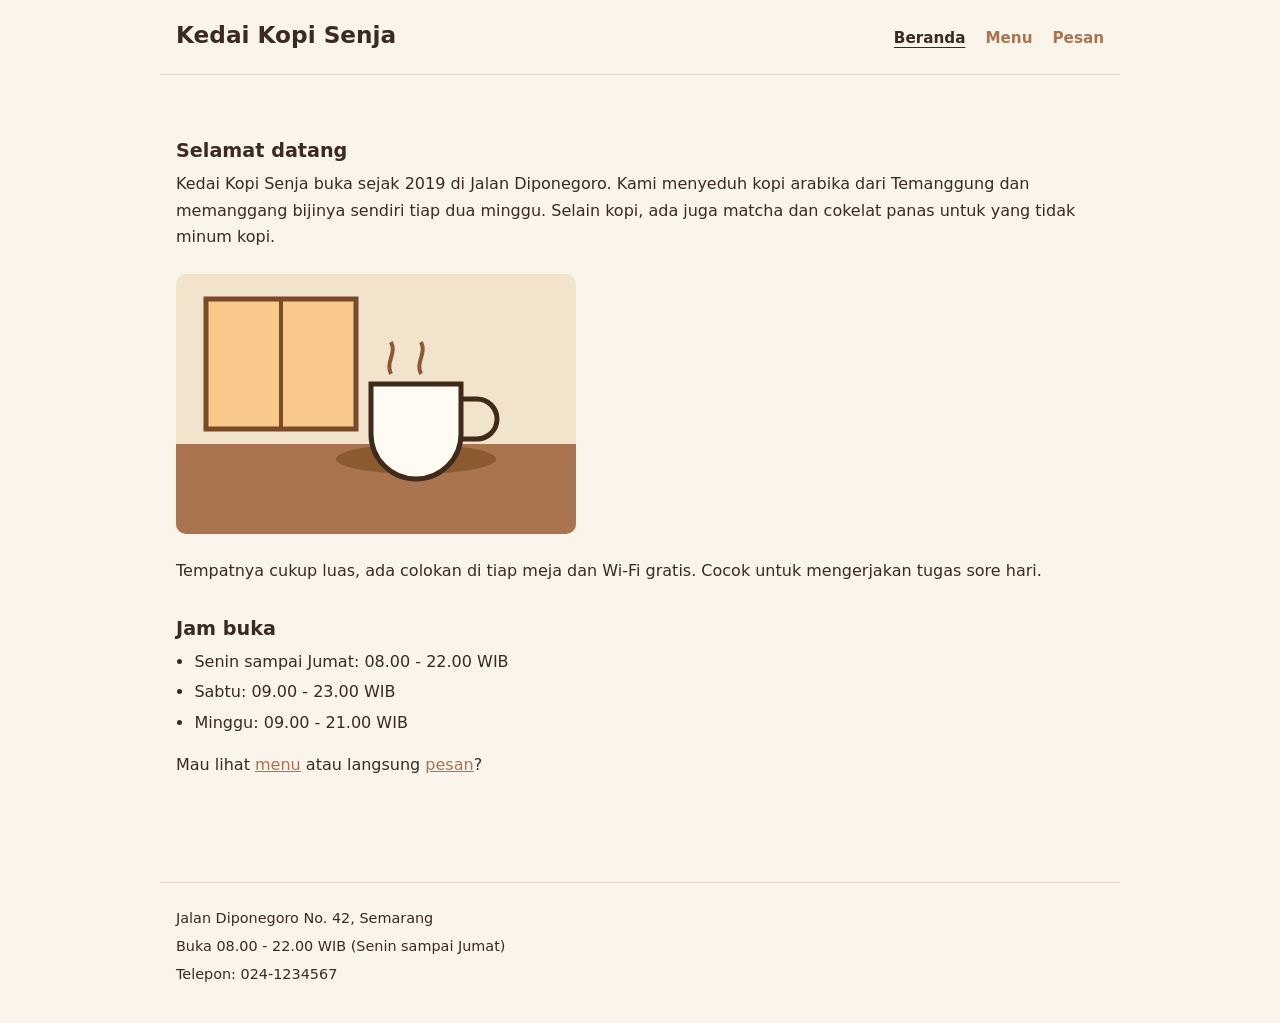
==== index.html @ 79bfb61e "Tambah CSS dan tata letak responsif untuk tiga halaman" ====
<!doctype html>
<html lang="id">
  <head>
    <meta charset="utf-8" />
    <meta name="viewport" content="width=device-width, initial-scale=1" />
    <title>Kedai Kopi Senja - Beranda</title>
    <link rel="stylesheet" href="css/style.css" />
  </head>
  <body>
    <header>
      <h1>Kedai Kopi Senja</h1>
      <nav>
        <ul>
          <li><a class="aktif" href="index.html">Beranda</a></li>
          <li><a href="menu.html">Menu</a></li>
          <li><a href="pesan.html">Pesan</a></li>
        </ul>
      </nav>
    </header>

    <main>
      <h2>Selamat datang</h2>
      <p>
        Kedai Kopi Senja buka sejak 2019 di Jalan Diponegoro. Kami menyeduh kopi
        arabika dari Temanggung dan memanggang bijinya sendiri tiap dua minggu.
        Selain kopi, ada juga matcha dan cokelat panas untuk yang tidak minum
        kopi.
      </p>
      <img
        class="foto-kedai"
        src="img/suasana-kedai.svg"
        alt="Cangkir kopi di atas meja kayu dekat jendela"
        width="400"
        height="260"
      />
      <p>
        Tempatnya cukup luas, ada colokan di tiap meja dan Wi-Fi gratis. Cocok
        untuk mengerjakan tugas sore hari.
      </p>

      <h2>Jam buka</h2>
      <ul>
        <li>Senin sampai Jumat: 08.00 - 22.00 WIB</li>
        <li>Sabtu: 09.00 - 23.00 WIB</li>
        <li>Minggu: 09.00 - 21.00 WIB</li>
      </ul>

      <p>
        Mau lihat <a href="menu.html">menu</a> atau langsung
        <a href="pesan.html">pesan</a>?
      </p>
    </main>

    <footer>
      <p>Jalan Diponegoro No. 42, Semarang</p>
      <p>Buka 08.00 - 22.00 WIB (Senin sampai Jumat)</p>
      <p>Telepon: 024-1234567</p>
    </footer>
  </body>
</html>
---- css/style.css ----
/* ---------- Dasar ---------- */

*,
*::before,
*::after {
  box-sizing: border-box;
}

:root {
  --kopi: #3b2a20;
  --krem: #faf4ea;
  --tanah: #a9744f;
  --garis: #e3d6c4;
}

body {
  margin: 0;
  font-family: "Segoe UI", system-ui, sans-serif;
  font-size: 1rem;
  line-height: 1.65;
  color: var(--kopi);
  background-color: var(--krem);
}

h1,
h2,
h3 {
  margin: 0 0 0.5rem;
  line-height: 1.25;
}

h1 {
  font-size: 1.45rem;
}

h2 {
  margin-top: 2rem;
  font-size: 1.2rem;
}

h3 {
  font-size: 1.05rem;
}

p {
  margin: 0 0 1rem;
}

a {
  color: var(--tanah);
}

a:hover {
  color: var(--kopi);
}

a:focus-visible {
  outline: 2px solid var(--tanah);
  outline-offset: 2px;
}

img {
  display: block;
  max-width: 100%;
  height: auto;
}

.foto-kedai {
  margin: 1.5rem 0;
  border-radius: 10px;
}

/* Lebar isi dibatasi lalu ditaruh di tengah layar. */
header,
main,
footer {
  max-width: 960px;
  margin-inline: auto;
  padding-inline: 1rem;
}

/* ---------- Header dan navigasi ---------- */

header {
  padding-block: 1.25rem;
  border-bottom: 1px solid var(--garis);
}

header h1 {
  margin-bottom: 0.75rem;
}

/* Ponsel: judul di atas, link nav di bawahnya. */
nav ul {
  display: flex;
  flex-wrap: wrap;
  gap: 0.25rem 1.25rem;
  margin: 0;
  padding: 0;
  list-style: none;
}

nav a {
  display: inline-block;
  padding-block: 0.2rem;
  font-size: 0.95rem;
  font-weight: 600;
  text-decoration: none;
}

nav a:hover {
  color: var(--kopi);
  text-decoration: underline;
  text-underline-offset: 4px;
}

nav a.aktif {
  color: var(--kopi);
  text-decoration: underline;
  text-underline-offset: 4px;
}

main {
  padding-block: 1.5rem 2rem;
}

main ul {
  margin: 0 0 1rem;
  padding-left: 1.15rem;
}

main ul li {
  margin-bottom: 0.25rem;
}

footer {
  margin-top: 2.5rem;
  padding-block: 1.5rem 2rem;
  border-top: 1px solid var(--garis);
  font-size: 0.9rem;
}

footer p {
  margin: 0 0 0.25rem;
}

/* Tablet dan laptop: judul kiri, nav kanan. */
@media (min-width: 768px) {
  header {
    display: flex;
    align-items: baseline;
    justify-content: space-between;
    gap: 2rem;
  }

  header h1 {
    margin-bottom: 0;
  }

  main {
    padding-block: 2rem 3rem;
  }
}

/* ---------- Card menu ---------- */

/* Ponsel dulu: satu kolom. */
.daftar-menu {
  display: grid;
  grid-template-columns: 1fr;
  gap: 1rem;
  margin: 0 0 1.5rem;
}

.kartu {
  padding: 1.1rem 1.15rem;
  background-color: #fffaf2;
  border: 1px solid var(--garis);
  border-radius: 10px;
}

.kartu h3 {
  margin-bottom: 0.15rem;
}

.kartu .harga {
  margin-bottom: 0.6rem;
  font-weight: 700;
  color: var(--tanah);
}

.kartu p:last-child {
  margin-bottom: 0;
}

@media (min-width: 600px) {
  .daftar-menu {
    grid-template-columns: repeat(2, 1fr);
  }
}

@media (min-width: 960px) {
  .daftar-menu {
    grid-template-columns: repeat(3, 1fr);
    gap: 1.25rem;
  }
}

/* ---------- Form pemesanan ---------- */

form {
  max-width: 36rem;
  margin-bottom: 1rem;
}

form p {
  margin: 0 0 1.1rem;
}

label {
  display: block;
  margin-bottom: 0.35rem;
  font-weight: 600;
}

input,
select,
textarea {
  width: 100%;
  padding: 0.6rem 0.7rem;
  font-family: inherit;
  font-size: 1rem;
  color: var(--kopi);
  background-color: #fffaf2;
  border: 1px solid var(--garis);
  border-radius: 6px;
}

input:focus,
select:focus,
textarea:focus {
  outline: 2px solid var(--tanah);
  outline-offset: 1px;
}

textarea {
  min-height: 6rem;
  resize: vertical;
}

fieldset {
  margin: 0 0 1.1rem;
  padding: 0.75rem 1rem;
  border: 1px solid var(--garis);
  border-radius: 8px;
}

legend {
  padding-inline: 0.35rem;
  font-weight: 600;
}

.pilihan {
  display: flex;
  align-items: center;
  gap: 0.5rem;
  margin-bottom: 0.4rem;
  font-weight: 400;
}

.pilihan:last-child {
  margin-bottom: 0;
}

.pilihan input {
  width: auto;
}

button {
  padding: 0.7rem 1.6rem;
  font-family: inherit;
  font-size: 1rem;
  font-weight: 600;
  color: var(--krem);
  background-color: var(--tanah);
  border: 0;
  border-radius: 6px;
  cursor: pointer;
}

button:hover {
  background-color: var(--kopi);
}

button:focus-visible {
  outline: 2px solid var(--kopi);
  outline-offset: 2px;
}
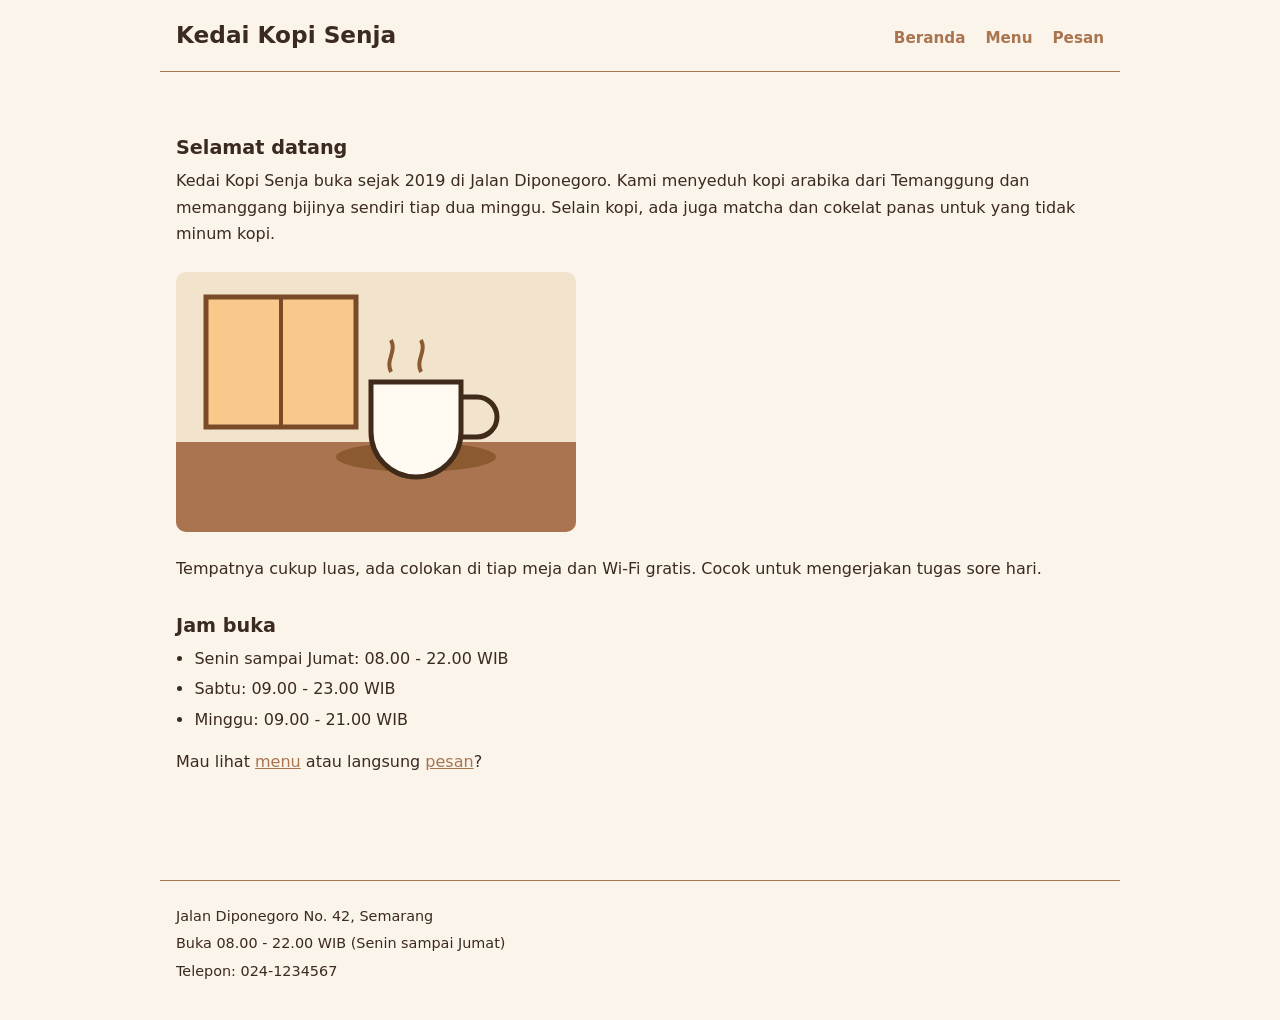
==== commit 4155eba4: "Rapikan CSS: cukup tiga warna dan hapus penanda nav aktif" ====
--- a/index.html
+++ b/index.html
@@ -11,7 +11,7 @@
       <h1>Kedai Kopi Senja</h1>
       <nav>
         <ul>
-          <li><a class="aktif" href="index.html">Beranda</a></li>
+          <li><a href="index.html">Beranda</a></li>
           <li><a href="menu.html">Menu</a></li>
           <li><a href="pesan.html">Pesan</a></li>
         </ul>
@@ -27,7 +27,6 @@
         kopi.
       </p>
       <img
-        class="foto-kedai"
         src="img/suasana-kedai.svg"
         alt="Cangkir kopi di atas meja kayu dekat jendela"
         width="400"
--- a/css/style.css
+++ b/css/style.css
@@ -1,16 +1,14 @@
-/* ---------- Dasar ---------- */
+/* Tiga warna utama: cokelat tua, krem, dan tanah. */
+:root {
+  --kopi: #3b2a20;
+  --krem: #faf4ea;
+  --tanah: #a9744f;
+}
 
 *,
 *::before,
 *::after {
   box-sizing: border-box;
-}
-
-:root {
-  --kopi: #3b2a20;
-  --krem: #faf4ea;
-  --tanah: #a9744f;
-  --garis: #e3d6c4;
 }
 
 body {
@@ -54,23 +52,18 @@
   color: var(--kopi);
 }
 
-a:focus-visible {
-  outline: 2px solid var(--tanah);
-  outline-offset: 2px;
-}
-
 img {
   display: block;
   max-width: 100%;
   height: auto;
 }
 
-.foto-kedai {
+main img {
   margin: 1.5rem 0;
   border-radius: 10px;
 }
 
-/* Lebar isi dibatasi lalu ditaruh di tengah layar. */
+/* Isi dibatasi 960px lalu ditaruh di tengah. */
 header,
 main,
 footer {
@@ -79,18 +72,17 @@
   padding-inline: 1rem;
 }
 
-/* ---------- Header dan navigasi ---------- */
+/* Header dan navigasi */
 
 header {
   padding-block: 1.25rem;
-  border-bottom: 1px solid var(--garis);
+  border-bottom: 1px solid var(--tanah);
 }
 
 header h1 {
   margin-bottom: 0.75rem;
 }
 
-/* Ponsel: judul di atas, link nav di bawahnya. */
 nav ul {
   display: flex;
   flex-wrap: wrap;
@@ -101,20 +93,12 @@
 }
 
 nav a {
-  display: inline-block;
-  padding-block: 0.2rem;
   font-size: 0.95rem;
   font-weight: 600;
   text-decoration: none;
 }
 
 nav a:hover {
-  color: var(--kopi);
-  text-decoration: underline;
-  text-underline-offset: 4px;
-}
-
-nav a.aktif {
   color: var(--kopi);
   text-decoration: underline;
   text-underline-offset: 4px;
@@ -136,7 +120,7 @@
 footer {
   margin-top: 2.5rem;
   padding-block: 1.5rem 2rem;
-  border-top: 1px solid var(--garis);
+  border-top: 1px solid var(--tanah);
   font-size: 0.9rem;
 }
 
@@ -162,20 +146,17 @@
   }
 }
 
-/* ---------- Card menu ---------- */
-
-/* Ponsel dulu: satu kolom. */
+/* Card menu: ponsel satu kolom dulu. */
 .daftar-menu {
   display: grid;
   grid-template-columns: 1fr;
   gap: 1rem;
-  margin: 0 0 1.5rem;
+  margin-bottom: 1.5rem;
 }
 
 .kartu {
   padding: 1.1rem 1.15rem;
-  background-color: #fffaf2;
-  border: 1px solid var(--garis);
+  border: 1px solid var(--tanah);
   border-radius: 10px;
 }
 
@@ -183,7 +164,7 @@
   margin-bottom: 0.15rem;
 }
 
-.kartu .harga {
+.harga {
   margin-bottom: 0.6rem;
   font-weight: 700;
   color: var(--tanah);
@@ -206,7 +187,7 @@
   }
 }
 
-/* ---------- Form pemesanan ---------- */
+/* Form pemesanan */
 
 form {
   max-width: 36rem;
@@ -231,8 +212,8 @@
   font-family: inherit;
   font-size: 1rem;
   color: var(--kopi);
-  background-color: #fffaf2;
-  border: 1px solid var(--garis);
+  background-color: var(--krem);
+  border: 1px solid var(--tanah);
   border-radius: 6px;
 }
 
@@ -251,7 +232,7 @@
 fieldset {
   margin: 0 0 1.1rem;
   padding: 0.75rem 1rem;
-  border: 1px solid var(--garis);
+  border: 1px solid var(--tanah);
   border-radius: 8px;
 }
 
@@ -291,8 +272,3 @@
 button:hover {
   background-color: var(--kopi);
 }
-
-button:focus-visible {
-  outline: 2px solid var(--kopi);
-  outline-offset: 2px;
-}
